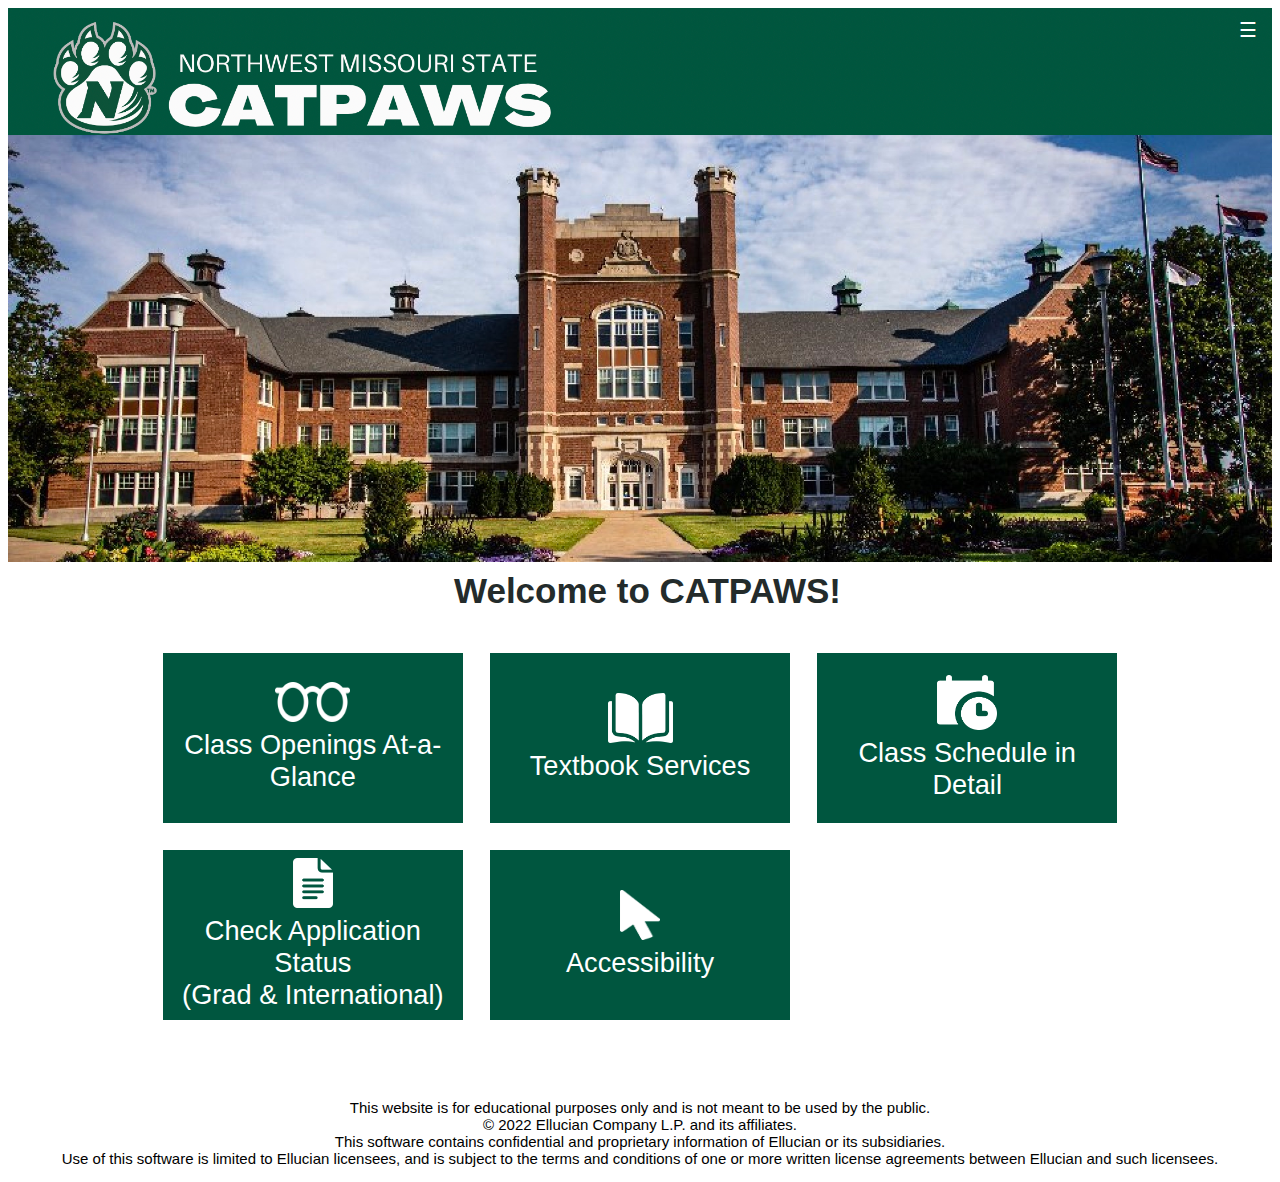
==== index.html @ add22ef9 "Completed SEO" ====
<!DOCTYPE html>
<html lang="en">

<head>
  <title>CatPaws Home</title>
  <meta charset="utf-8">
  <link rel="stylesheet" href="css/styles.css">
  <meta name="viewport" content="width=device-width, initial-scale=1.0">
  <meta name="description" content="The CATPAWS homepage is the center of the site. Here you will find useful links and forms to
  assist you on your journey at Northwest Missouri State University.">
</head>


<body>
  <!-- Use the header area for the website name or logo -->

  <header>
    <img src="images/header.png" alt="catpaw logo">
  </header>

  <div id="container">

    <!--Mobile Nav -->
    <nav class="mobile-nav">
      <div id="menu-links">
        <a class="desktop-menu" href="index.html">Home</a>
        <a class="desktop-menu" href="openings.html">Class Openings At-a-glance</a>
        <a class="desktop-menu" href="textbook.html">Textbook Services</a>
        <a class="desktop-menu" href="schedule.html">Class Schedule in Detail</a>
        <a class="desktop-menu" href="checkapp.html">Check Application Status</a>
        <a class="desktop-menu" href="accessibility.html">Accessibility</a>
      </div>
      <a class="menu-icon" onclick="hamburger()">
        <div>&#9776;</div>
      </a>
    </nav>



    <!-- Use the main area to add the main content of the webpage -->
    <main>


      <div class="banner">
        <img src="images/adminbuilding.jpg" alt="northwest admin building">
      </div>

      <h1 id="welcome">Welcome to CATPAWS!</h1>

      <div class="button">
        <a href="openings.html" style="text-decoration: none">
          <button><img src="images/glance.png" alt="glasses" style="width:75px;height:40px;"><br>Class Openings At-a-Glance</button>
        </a>
        <a href="textbook.html" style="text-decoration: none">
          <button><img src="images/textbook.png" alt="open book" style="width:65px;height:50px;"><br>Textbook Services</button>
        </a>
        <a href="schedule.html" style="text-decoration: none">
          <button><img src="images/schedule.png" alt="clock" style="width:60px;height:55px;"><br>Class Schedule in Detail</button>
        </a>
        <a href="checkapp.html" style="text-decoration: none">
          <button><img src="images/application.png" alt="peice of paper" style="width:40px;height:50px;"><br>Check Application Status<br> (Grad &amp; International)</button>
        </a>
        <a href="accessibility.html" style="text-decoration: none">
          <button><img src="images/mouse.png" alt="pointer" style="width:40px;height:50px;"><br>Accessibility</button>
        </a>
      </div>
    </main>
    <!-- Use the footer area to add webpage footer content -->
    <footer>
      <div class="copyright">
        <p>This website is for educational purposes only and is not meant to be used by the public.<br>
          &copy; 2022 Ellucian Company L.P. and its affiliates. <br>
          This software contains confidential and proprietary information of Ellucian or its subsidiaries.<br>
          Use of this software is limited to Ellucian licensees, and is subject to the terms and conditions of one or more written license agreements between Ellucian and such licensees.</p>
      </div>
    </footer>



  </div>

  <script src="scripts/script.js"></script>

</body>

</html>
---- css/styles.css ----
/* Styles.css

Skyler, Sydnei, Megan */
/*CSS Reset*/
* {
  box-sizing: border-box;
}

/*Style rules for header*/
.catpaws-logo {
  display: none;
}

header img {
  width: 100%;
  height: auto;
}

/*Footer content*/
footer .copyright {
  font-size: 0.6em;
  padding-top: 4%;
  text-align: center;
}

/* Style rules for hamburger menu*/
.mobile-nav a {
  font-family: "Tahoma", sans-serif;
  text-align: center;
  font-size: 1em;
  text-decoration: none;
  display: block;
  padding: 4%;
  color: #fff;
}

.mobile-nav a.menu-icon {
  color: #fff;
  font-size: 20px;
  display: block;
  position: absolute;
  right: 0;
  top: 0;
}

#menu-links {
  display: none;
  background-color: #00563F;
}

/*style rules for main*/
h1 {
  font-family: "Tahoma", sans-serif;
  font-size: 25px;
  color: #232b2b;
  padding: 5px;
  padding-left: 20px;
  margin-top: auto;
}

h2, h3, h4, h5 {
  font-family: "Tahoma", sans-serif;
}

p {
  font-family: "Tahoma", sans-serif;
  font-size: 15px;
  color: #000;
}

#home button {
  float: right;
  width: 100px;
  height: 40px;
  font-size: 1em;
  border-radius: 0;
  padding-top: 1em;
  margin-top: 1em;
}

.button {
  display: inline-grid;
  justify-content: center;
  grid-template-columns: auto;
  align-items: center;
  position: relative
}

.login {
  float: left;
  width: 50%;
  padding: 10%
}

button {
  margin: .5em;
  border: none;
  color: #fff;
  background-color: #00563F;
  font-size: 1.7em;
  width: 300px;
  height: 170px;
}

button:hover {
  background-color: #3b7a57;
}

a:hover {
  color: #232b2b;
}

a:visited {
  #00563F;
}

main img {
  width: 100%;
  height: auto;
}

p {
  color: #000;
  padding-left: 1em;
  padding-right: 1em;
}

#welcome {
  text-align: center;
}

/*style rules for form elements*/
form {
  font-family: "Tahoma", sans-serif;
  display: block;
  width: 80%;
  margin-left: 10%;
  margin-right: 20%;
  margin-top: 0;
}

fieldset legend {
  font-weight: bold;
  font-size: 20px;
  font-family: "Tahoma", sans-serif;
  color: #00563F;
}

label {
  display: block;
  padding-left: 1%;
  padding-bottom: 2%;
  padding-top: 2%;
  font-size: 15px;
  color: #000;
  font-family: "Tahoma", sans-serif;
}

form #submit {
  margin: 0 auto;
  margin-top: 2em;
  border: none;
  display: block;
  padding: .5em;
  color: #fff;
  background-color: #00563F;
  font-size: 1em;
}

#submit:hover {
  background-color: #3b7a57;
}

#form {
  margin-top: 2%;
  padding: 5%;
}

#form h2 {
  text-align: center;
}

.form-grid {
  display: inline-block;
  padding-bottom: 2%;
  font-family: "Tahoma", sans-serif;
}

fieldset {
  background-color: #f5f5f5;
  color: #fff;
  border-color: #232b2b;
  display: block;
}

input [type=text] {
  width: 100%;
  padding: 12px;
  margin: 8px 0;
  box-sizing: border-box;
  border-radius: 4px;
}

main {
  display: inline-grid;
}

/* Style Rules for Two Column Layout */
.column1 {
  float: left;
  width: 50%;
}

.column2 {
  float: left;
  width: 50%;
}

/* Media Query for Tablet Viewport */
@media screen and (min-width: 630px), print {

  /* Tablet Viewport: Show tablet-desktop class, hide mobile class */
  .tablet-desktop {
    display: block;
  }

  /* Tablet Viewport: Style rule for header */
  header {
    margin-bottom: -10px;
  }

  /* Tablet Viewport: Style rules for nav area */
  nav {}

  /* Tablet Viewport: Style Rules for format*/
  .button {
    display: grid;
    justify-content: center;
    grid-template-columns: auto auto;
    align-items: center;
    position: relative;
  }

  /* Tablet Viewport: Style Rules for body*/
  h1 {
    font-size: 35px;
  }

  /*Tablet Viewport: Style rules for nav*/
  .checkapp-contact p {
    font-size: 15px;
  }

  .mobile-nav a {
    padding: 1%;
  }

  .mobile-nav a.menu-icon {
    margin-top: 5px;
    margin-right: 10px
  }

  /* Media Query for Desktop Viewport*/
  @media screen and (min-width: 1015px), print {

    /* Desktop Viewport: Style rule for main content*/
    .button {
      display: inline-grid;
      justify-content: center;
      grid-template-columns: auto auto auto;
      align-items: center;
      position: relative
    }
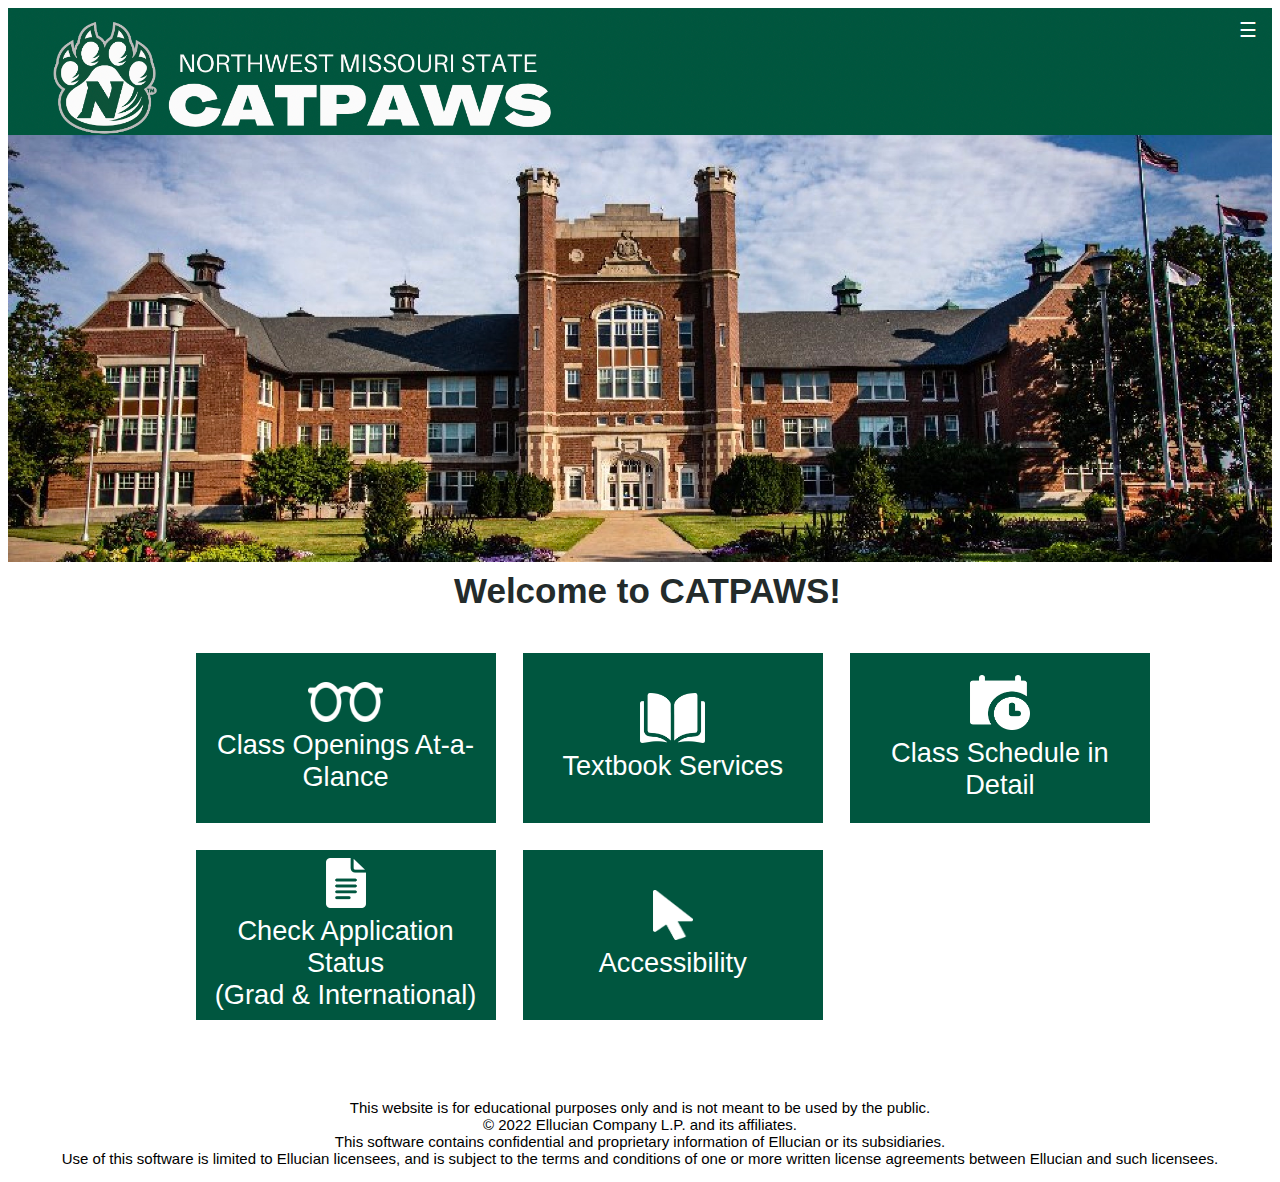
==== commit 7d0fd02f: "." ====
--- a/index.html
+++ b/index.html
@@ -48,21 +48,22 @@
       <h1 id="welcome">Welcome to CATPAWS!</h1>
 
       <div class="button">
-        <a href="openings.html" style="text-decoration: none">
-          <button><img src="images/glance.png" alt="glasses" style="width:75px;height:40px;"><br>Class Openings At-a-Glance</button>
-        </a>
-        <a href="textbook.html" style="text-decoration: none">
-          <button><img src="images/textbook.png" alt="open book" style="width:65px;height:50px;"><br>Textbook Services</button>
-        </a>
-        <a href="schedule.html" style="text-decoration: none">
-          <button><img src="images/schedule.png" alt="clock" style="width:60px;height:55px;"><br>Class Schedule in Detail</button>
-        </a>
-        <a href="checkapp.html" style="text-decoration: none">
-          <button><img src="images/application.png" alt="peice of paper" style="width:40px;height:50px;"><br>Check Application Status<br> (Grad &amp; International)</button>
-        </a>
-        <a href="accessibility.html" style="text-decoration: none">
-          <button><img src="images/mouse.png" alt="pointer" style="width:40px;height:50px;"><br>Accessibility</button>
-        </a>
+  <form style="display: inline" action="openings.html" method="get">
+              <button><img src="images/glance.png" alt="glasses" style="width:75px;height:40px;"><br>Class Openings At-a-Glance</button>
+        </form>
+  <form style="display: inline" action="textbook.html" method="get">
+              <button><img src="images/textbook.png" alt="open book" style="width:65px;height:50px;"><br>Textbook Services</button>
+        </form>
+  <form style="display: inline" action="schedule.html" method="get">
+              <button><img src="images/schedule.png" alt="clock" style="width:60px;height:55px;"><br>Class Schedule in Detail</button>
+        </form>
+  <form style="display: inline" action="checkapp.html" method="get">
+              <button><img src="images/application.png" alt="peice of paper" style="width:40px;height:50px;"><br>Check Application Status<br> (Grad &amp; International)</button>
+        </form>
+  <form style="display: inline" action="accessibility.html" method="get">
+              <button><img src="images/mouse.png" alt="pointer" style="width:40px;height:50px;"><br>Accessibility</button>
+        </form>
+
       </div>
     </main>
     <!-- Use the footer area to add webpage footer content -->
@@ -83,4 +84,4 @@
 
 </body>
 
-</html>+</html>
--- a/css/styles.css
+++ b/css/styles.css
@@ -205,16 +205,6 @@
   display: inline-grid;
 }
 
-/* Style Rules for Two Column Layout */
-.column1 {
-  float: left;
-  width: 50%;
-}
-
-.column2 {
-  float: left;
-  width: 50%;
-}
 
 /* Media Query for Tablet Viewport */
 @media screen and (min-width: 630px), print {
@@ -270,4 +260,15 @@
       grid-template-columns: auto auto auto;
       align-items: center;
       position: relative
-    }+    }
+
+    /* Style Rules for Two Column Layout */
+    .column1 {
+      float: left;
+      width: 50%;
+    }
+
+    .column2 {
+      float: left;
+      width: 50%;
+    }
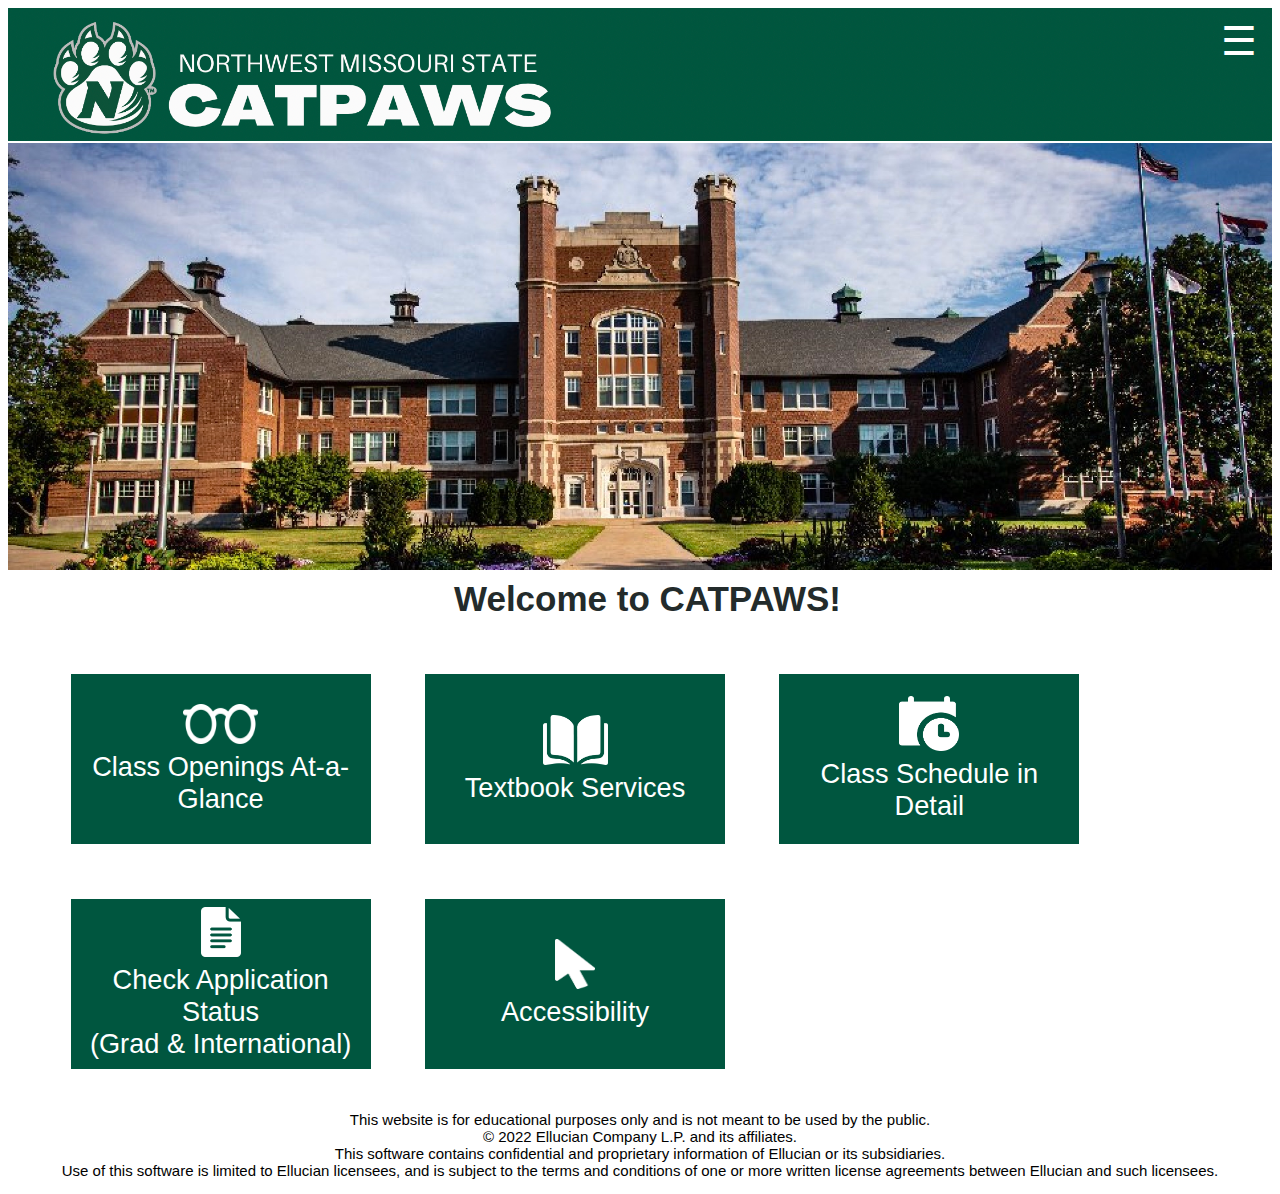
==== commit cc0c408b: "." ====
--- a/index.html
+++ b/index.html
@@ -24,7 +24,7 @@
     <nav class="mobile-nav">
       <div id="menu-links">
         <a class="desktop-menu" href="index.html">Home</a>
-        <a class="desktop-menu" href="openings.html">Class Openings At-a-glance</a>
+        <a class="desktop-menu" href="classopenings.html">Class Openings At-a-glance</a>
         <a class="desktop-menu" href="textbook.html">Textbook Services</a>
         <a class="desktop-menu" href="schedule.html">Class Schedule in Detail</a>
         <a class="desktop-menu" href="checkapp.html">Check Application Status</a>
@@ -48,23 +48,23 @@
       <h1 id="welcome">Welcome to CATPAWS!</h1>
 
       <div class="button">
-  <form style="display: inline" action="openings.html" method="get">
-              <button><img src="images/glance.png" alt="glasses" style="width:75px;height:40px;"><br>Class Openings At-a-Glance</button>
+        <form style="display: inline" action="openings.html" method="get">
+          <button><img src="images/glance.png" alt="glasses" style="width:75px;height:40px;"><br>Class Openings At-a-Glance</button>
         </form>
-  <form style="display: inline" action="textbook.html" method="get">
-              <button><img src="images/textbook.png" alt="open book" style="width:65px;height:50px;"><br>Textbook Services</button>
+        <form style="display: inline" action="textbook.html" method="get">
+          <button><img src="images/textbook.png" alt="open book" style="width:65px;height:50px;"><br>Textbook Services</button>
         </form>
-  <form style="display: inline" action="schedule.html" method="get">
-              <button><img src="images/schedule.png" alt="clock" style="width:60px;height:55px;"><br>Class Schedule in Detail</button>
+        <form style="display: inline" action="schedule.html" method="get">
+          <button><img src="images/schedule.png" alt="clock" style="width:60px;height:55px;"><br>Class Schedule in Detail</button>
         </form>
-  <form style="display: inline" action="checkapp.html" method="get">
-              <button><img src="images/application.png" alt="peice of paper" style="width:40px;height:50px;"><br>Check Application Status<br> (Grad &amp; International)</button>
+        <form style="display: inline" action="checkapp.html" method="get">
+          <button><img src="images/application.png" alt="peice of paper" style="width:40px;height:50px;"><br>Check Application Status<br> (Grad &amp; International)</button>
         </form>
-  <form style="display: inline" action="accessibility.html" method="get">
-              <button><img src="images/mouse.png" alt="pointer" style="width:40px;height:50px;"><br>Accessibility</button>
+        <form style="display: inline" action="accessibility.html" method="get">
+          <button><img src="images/mouse.png" alt="pointer" style="width:40px;height:50px;"><br>Accessibility</button>
         </form>
+      </div>
 
-      </div>
     </main>
     <!-- Use the footer area to add webpage footer content -->
     <footer>
@@ -84,4 +84,4 @@
 
 </body>
 
-</html>
+</html>--- a/css/styles.css
+++ b/css/styles.css
@@ -14,13 +14,7 @@
 header img {
   width: 100%;
   height: auto;
-}
-
-/*Footer content*/
-footer .copyright {
-  font-size: 0.6em;
-  padding-top: 4%;
-  text-align: center;
+  margin-bottom: .5em;
 }
 
 /* Style rules for hamburger menu*/
@@ -49,41 +43,51 @@
 }
 
 /*style rules for main*/
-h1 {
-  font-family: "Tahoma", sans-serif;
-  font-size: 25px;
-  color: #232b2b;
-  padding: 5px;
-  padding-left: 20px;
-  margin-top: auto;
-}
-
-h2, h3, h4, h5 {
-  font-family: "Tahoma", sans-serif;
-}
-
-p {
-  font-family: "Tahoma", sans-serif;
-  font-size: 15px;
-  color: #000;
-}
-
-#home button {
-  float: right;
-  width: 100px;
-  height: 40px;
-  font-size: 1em;
-  border-radius: 0;
-  padding-top: 1em;
-  margin-top: 1em;
-}
-
 .button {
   display: inline-grid;
   justify-content: center;
   grid-template-columns: auto;
   align-items: center;
-  position: relative
+  position: relative;
+  margin: auto;
+}
+
+#home button {
+  width: 70px;
+  height: 30px;
+  font-size: 1em;
+  border-radius: 0;
+  float: right;
+  display: block
+}
+
+h1 {
+  font-family: "Tahoma", sans-serif;
+  font-size: 25px;
+  color: #232b2b;
+  padding-left: 5px;
+  margin-top: 1em;
+}
+
+h2, h3, h4, h5 {
+  font-family: "Tahoma", sans-serif;
+}
+
+p {
+  font-family: "Tahoma", sans-serif;
+  font-size: 15px;
+  color: #000;
+}
+
+#homereset button {
+  width: 70px;
+  height: 40px;
+  border: none;
+  display: block;
+  color: #fff;
+  background-color: #00563F;
+  font-size: 1em;
+  margin-top: 1em;
 }
 
 .login {
@@ -93,7 +97,7 @@
 }
 
 button {
-  margin: .5em;
+  margin: 1em;
   border: none;
   color: #fff;
   background-color: #00563F;
@@ -108,10 +112,6 @@
 
 a:hover {
   color: #232b2b;
-}
-
-a:visited {
-  #00563F;
 }
 
 main img {
@@ -127,6 +127,15 @@
 
 #welcome {
   text-align: center;
+}
+
+#accessibility button {
+  border: none;
+  color: #fff;
+  background-color: #00563F;
+  font-size: 1em;
+  width: 1000px;
+  height: 50px;
 }
 
 /*style rules for form elements*/
@@ -201,10 +210,30 @@
   border-radius: 4px;
 }
 
-main {
-  display: inline-grid;
-}
-
+.banner {
+  display: none;
+}
+
+/*Style rules for footer*/
+footer {
+  text-align: center;
+}
+
+/* Media Query for Moblie Viewport */
+@media screen and (min-width: px), print {
+  h1 {
+    display: block;
+  }
+
+  #accessibility button {
+    border: none;
+    color: #fff;
+    background-color: #00563F;
+    font-size: 1em;
+    width: 320px;
+    height: 50px;
+  }
+}
 
 /* Media Query for Tablet Viewport */
 @media screen and (min-width: 630px), print {
@@ -217,6 +246,7 @@
   /* Tablet Viewport: Style rule for header */
   header {
     margin-bottom: -10px;
+    width: auto;
   }
 
   /* Tablet Viewport: Style rules for nav area */
@@ -225,10 +255,9 @@
   /* Tablet Viewport: Style Rules for format*/
   .button {
     display: grid;
-    justify-content: center;
     grid-template-columns: auto auto;
     align-items: center;
-    position: relative;
+    margin: auto;
   }
 
   /* Tablet Viewport: Style Rules for body*/
@@ -236,6 +265,18 @@
     font-size: 35px;
   }
 
+  .banner {
+    display: none;
+  }
+
+  #home button {
+    width: 90px;
+    height: 40px;
+    font-size: 1em;
+    border-radius: 0;
+    float: right;
+  }
+
   /*Tablet Viewport: Style rules for nav*/
   .checkapp-contact p {
     font-size: 15px;
@@ -250,25 +291,78 @@
     margin-right: 10px
   }
 
-  /* Media Query for Desktop Viewport*/
-  @media screen and (min-width: 1015px), print {
-
-    /* Desktop Viewport: Style rule for main content*/
-    .button {
-      display: inline-grid;
-      justify-content: center;
-      grid-template-columns: auto auto auto;
-      align-items: center;
-      position: relative
-    }
-
-    /* Style Rules for Two Column Layout */
-    .column1 {
-      float: left;
-      width: 50%;
-    }
-
-    .column2 {
-      float: left;
-      width: 50%;
-    }
+  #accessibility button {
+    border: none;
+    color: #fff;
+    background-color: #00563F;
+    font-size: 1em;
+    width: 700px;
+    height: 50px;
+  }
+}
+
+/* Media Query for Desktop Viewport*/
+@media screen and (min-width: 1015px), print {
+
+  /*Desktop Viewport: Style rules for nav*/
+  .mobile-nav a.menu-icon {
+    color: #fff;
+    font-size: 40px;
+    display: block;
+    position: absolute;
+    right: 0;
+    top: 0;
+  }
+
+  /* Desktop Viewport: Style rule for main content*/
+  h1 {
+    font-family: "Tahoma", sans-serif;
+    font-size: 35px;
+    color: #232b2b;
+    padding: 5px;
+    padding-left: 20px;
+    margin-top: auto;
+    text-align: left;
+  }
+
+  .button {
+    display: inline-grid;
+    justify-content: center;
+    grid-template-columns: auto auto auto;
+    align-items: center;
+    position: relative;
+    margin: auto;
+  }
+
+  .banner {
+    display: contents;
+  }
+
+  #home button {
+    width: 90px;
+    height: 40px;
+    font-size: 1em;
+    border-radius: 0;
+    float: right;
+  }
+
+  #accessibility button {
+    border: none;
+    color: #fff;
+    background-color: #00563F;
+    font-size: 1em;
+    width: 1000px;
+    height: 50px;
+  }
+
+  /* Style Rules for Two Column Layout on Check Application page */
+  .column1 {
+    float: left;
+    width: 50%;
+  }
+
+  .column2 {
+    float: left;
+    width: 50%;
+  }
+}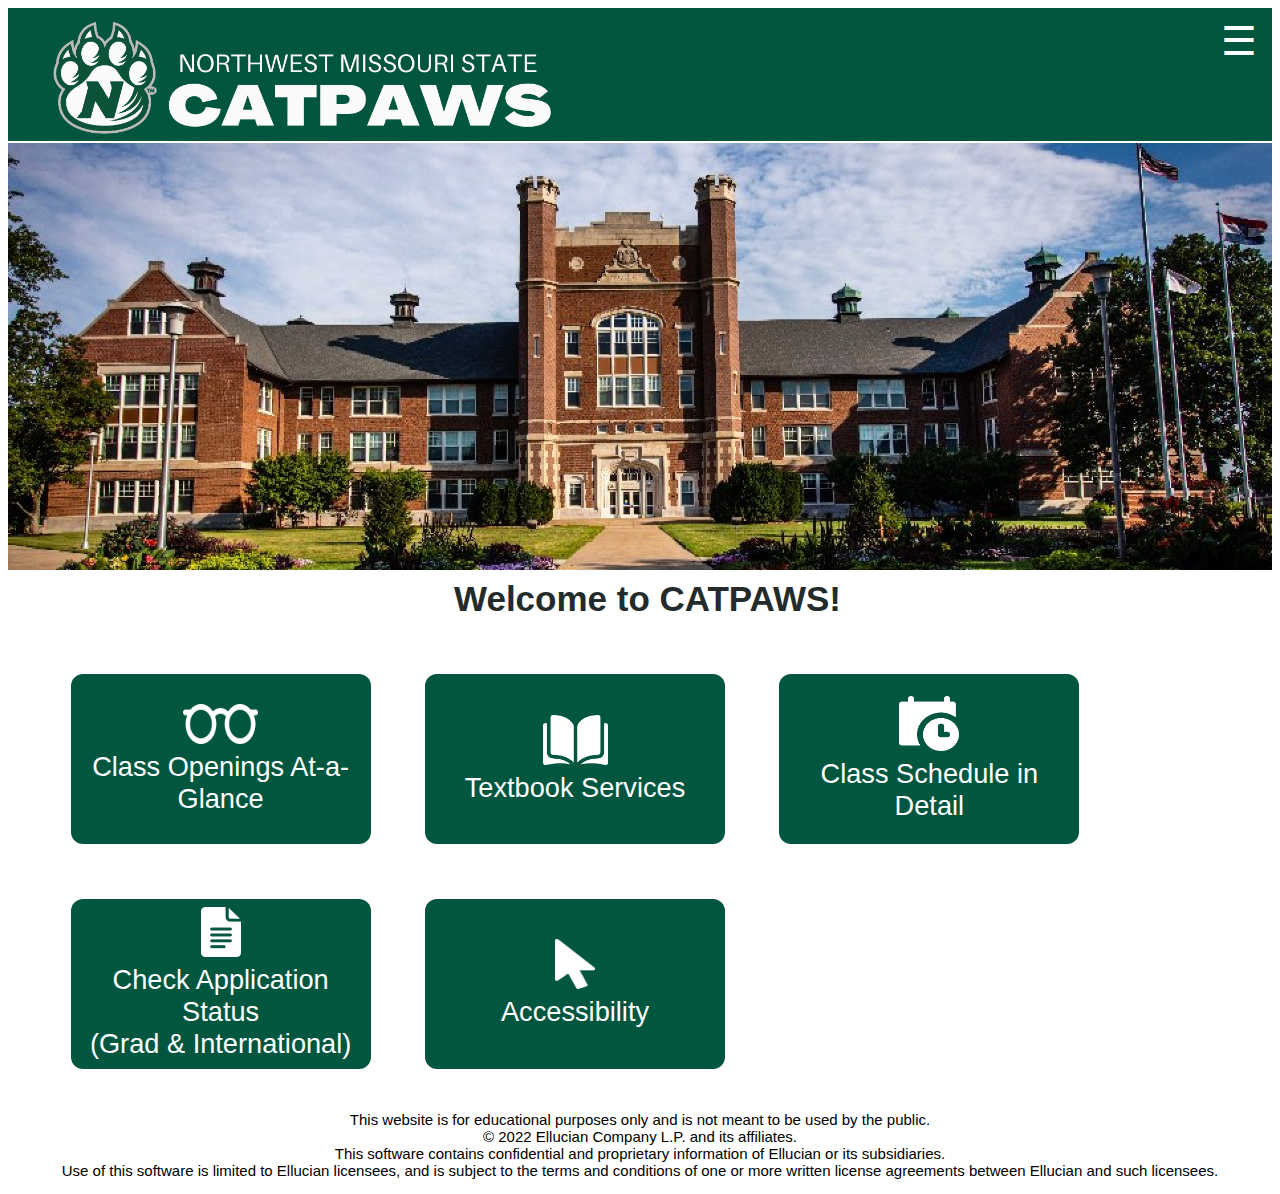
==== commit 1d27225e: "Minor change" ====
--- a/index.html
+++ b/index.html
@@ -2,11 +2,11 @@
 <html lang="en">
 
 <head>
-  <title>CatPaws Home</title>
+  <title>CatPaws: Home of your education</title>
   <meta charset="utf-8">
   <link rel="stylesheet" href="css/styles.css">
   <meta name="viewport" content="width=device-width, initial-scale=1.0">
-  <meta name="description" content="The CATPAWS homepage is the center of the site. Here you will find useful links and forms to
+  <meta name="description" content="The CATPAWS homepage is the educational center of the site. Here you will find useful links and forms to
   assist you on your journey at Northwest Missouri State University.">
 </head>
 
@@ -48,7 +48,7 @@
       <h1 id="welcome">Welcome to CATPAWS!</h1>
 
       <div class="button">
-        <form style="display: inline" action="openings.html" method="get">
+        <form style="display: inline" action="classopenings.html" method="get">
           <button><img src="images/glance.png" alt="glasses" style="width:75px;height:40px;"><br>Class Openings At-a-Glance</button>
         </form>
         <form style="display: inline" action="textbook.html" method="get">
@@ -58,7 +58,7 @@
           <button><img src="images/schedule.png" alt="clock" style="width:60px;height:55px;"><br>Class Schedule in Detail</button>
         </form>
         <form style="display: inline" action="checkapp.html" method="get">
-          <button><img src="images/application.png" alt="peice of paper" style="width:40px;height:50px;"><br>Check Application Status<br> (Grad &amp; International)</button>
+          <button><img src="images/application.png" alt="piece of paper" style="width:40px;height:50px;"><br>Check Application Status<br> (Grad &amp; International)</button>
         </form>
         <form style="display: inline" action="accessibility.html" method="get">
           <button><img src="images/mouse.png" alt="pointer" style="width:40px;height:50px;"><br>Accessibility</button>
--- a/css/styles.css
+++ b/css/styles.css
@@ -58,7 +58,8 @@
   font-size: 1em;
   border-radius: 0;
   float: right;
-  display: block
+  display: block;
+  border-radius: 12px;
 }
 
 h1 {
@@ -79,11 +80,11 @@
   color: #000;
 }
 
-#homereset button {
+.homereset {
   width: 70px;
   height: 40px;
   border: none;
-  display: block;
+  display: inline;
   color: #fff;
   background-color: #00563F;
   font-size: 1em;
@@ -104,6 +105,7 @@
   font-size: 1.7em;
   width: 300px;
   height: 170px;
+  border-radius: 12px;
 }
 
 button:hover {
@@ -127,15 +129,6 @@
 
 #welcome {
   text-align: center;
-}
-
-#accessibility button {
-  border: none;
-  color: #fff;
-  background-color: #00563F;
-  font-size: 1em;
-  width: 1000px;
-  height: 50px;
 }
 
 /*style rules for form elements*/
@@ -174,6 +167,7 @@
   color: #fff;
   background-color: #00563F;
   font-size: 1em;
+  border-radius: 12px;
 }
 
 #submit:hover {
@@ -224,15 +218,6 @@
   h1 {
     display: block;
   }
-
-  #accessibility button {
-    border: none;
-    color: #fff;
-    background-color: #00563F;
-    font-size: 1em;
-    width: 320px;
-    height: 50px;
-  }
 }
 
 /* Media Query for Tablet Viewport */
@@ -254,7 +239,7 @@
 
   /* Tablet Viewport: Style Rules for format*/
   .button {
-    display: grid;
+    display: inline-grid;
     grid-template-columns: auto auto;
     align-items: center;
     margin: auto;
@@ -273,7 +258,7 @@
     width: 90px;
     height: 40px;
     font-size: 1em;
-    border-radius: 0;
+    border-radius: 12px;
     float: right;
   }
 
@@ -289,15 +274,6 @@
   .mobile-nav a.menu-icon {
     margin-top: 5px;
     margin-right: 10px
-  }
-
-  #accessibility button {
-    border: none;
-    color: #fff;
-    background-color: #00563F;
-    font-size: 1em;
-    width: 700px;
-    height: 50px;
   }
 }
 
@@ -332,27 +308,20 @@
     align-items: center;
     position: relative;
     margin: auto;
+    border-radius: 12px;
   }
 
   .banner {
     display: contents;
+    width: auto;
   }
 
   #home button {
     width: 90px;
     height: 40px;
     font-size: 1em;
-    border-radius: 0;
+    border-radius: 12px;
     float: right;
-  }
-
-  #accessibility button {
-    border: none;
-    color: #fff;
-    background-color: #00563F;
-    font-size: 1em;
-    width: 1000px;
-    height: 50px;
   }
 
   /* Style Rules for Two Column Layout on Check Application page */
